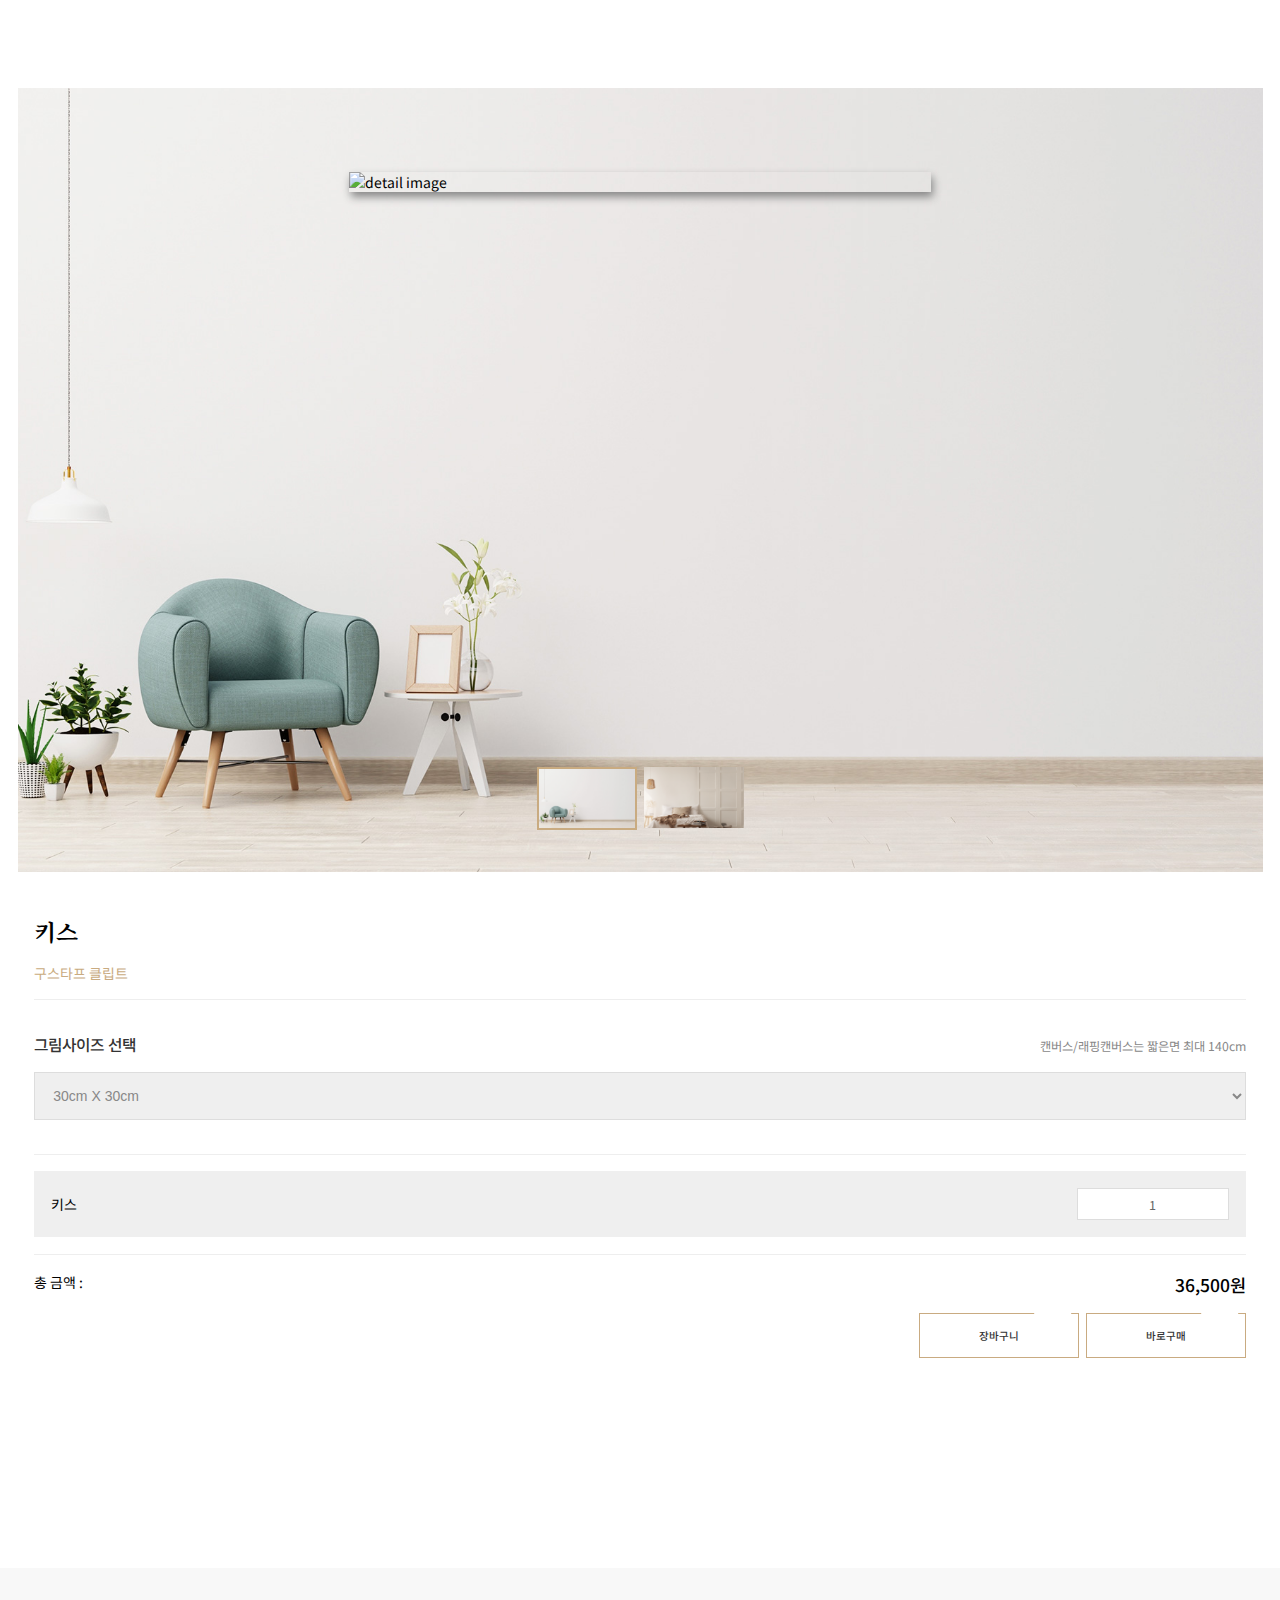
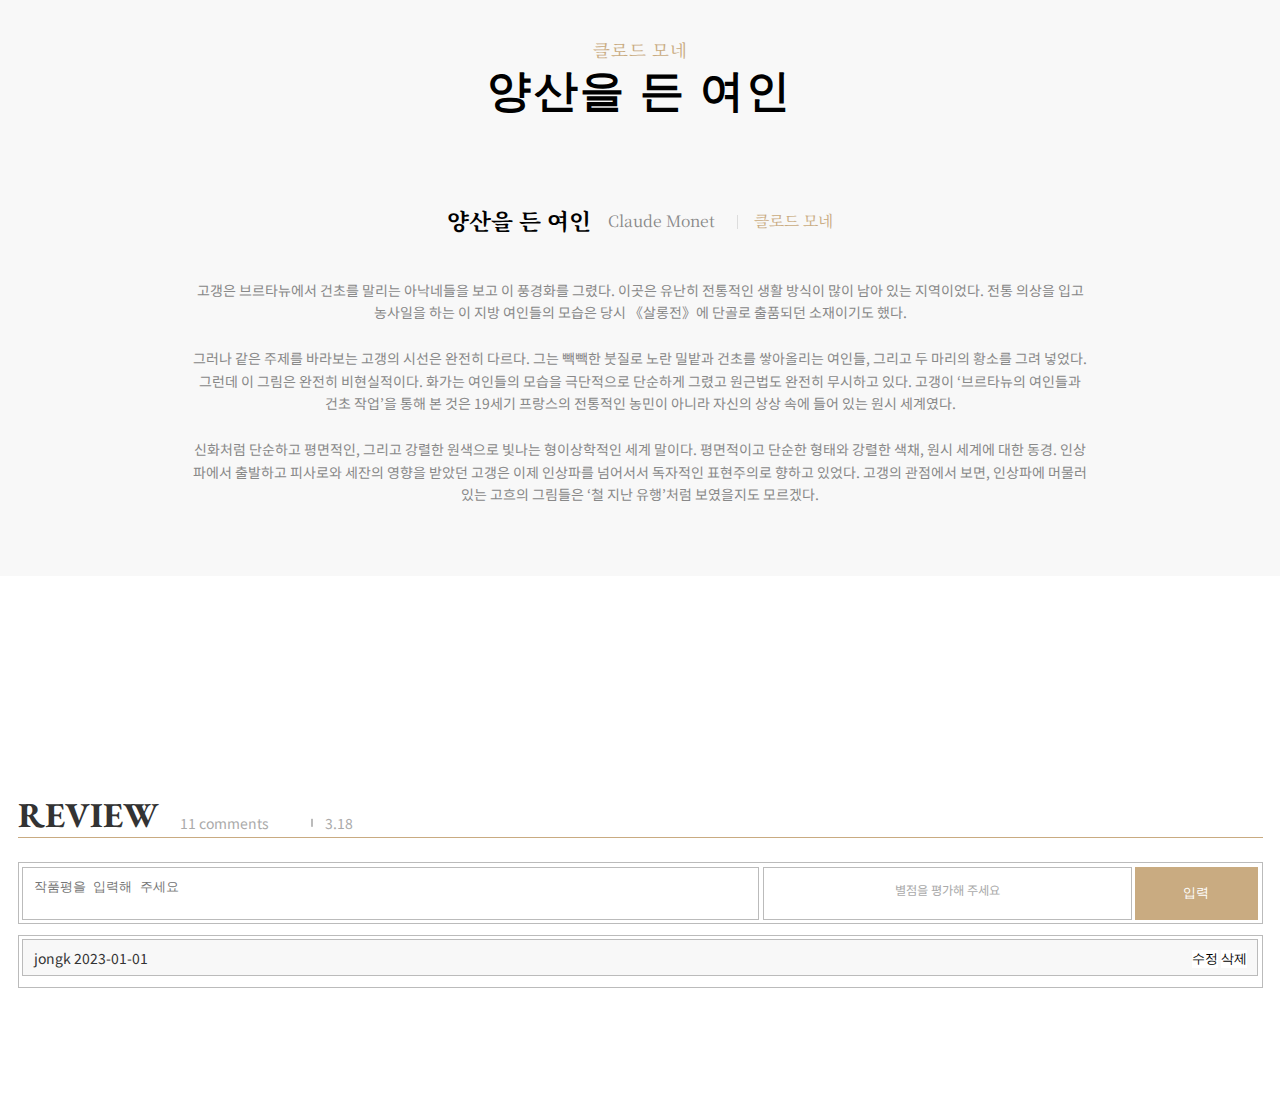
==== baexang_front/pages/detail.html @ 96f8e182 "장바구니 기능 완료 / 상품평 퍼블리싱 중 / 상품평 데이터베이스 구상 0609" ====
<!DOCTYPE html>
<html lang="en">

<head>
  <meta charset="UTF-8">
  <meta http-equiv="X-UA-Compatible" content="IE=edge">
  <meta name="viewport"
    content="width=device-width,initial-scale=1.0,minimum-scale=0,maximum-scale=10,user-scalable=yes">

  <!-- Remix Icon -->
  <link href="https://cdn.jsdelivr.net/npm/remixicon@2.2.0/fonts/remixicon.css" rel="stylesheet">

  <!-- Favicon -->
  <link rel="shortcut icon" href="/baexang_front/images/icon/favicon.ico">
  <title>백상 || 작품</title>

  <!-- Plugin CSS -->
  <link href="https://unpkg.com/aos@2.3.1/dist/aos.css" rel="stylesheet">
</head>

<body>
  <div class="wrapper detail">
    <!-- Header -->
    <div id="header-wrapper"></div>
    <!-- Mobile Menu -->
    <div id="mobile-overlay-wrapper"></div>

    <section class="detail-section section">
      <div class="container">
        <div class="gallery-bg-wrapper">
          <div class="gallery-bg" style="background-image: url(/baexang_front/images/item-detail-frame-bg01.jpeg)">
          </div>

          <div class="gallery-contents">
            <div class="gallery-item-hang">
              <div class="image-frame">
                <img src="" alt="detail image">
              </div>
            </div>
            <div class="item-order-info">
              <div class="item-title-box">
                <h3></h3>
                <p></p>
              </div>
              <span class="line"></span>
              <div class="item-size-box">
                <div class="size-title">
                  <p>그림사이즈 선택</p>
                  <em>캔버스/래핑캔버스는 짧은면 최대 140cm</em>
                </div>
                <select name="" id="cart-size-1">
                  <option value="30">30cm X 30cm</option>
                  <option value="35">35cm X 35cm</option>
                </select>
              </div>
              <span class="line"></span>
              <div class="item-count-box">
                <p></p>
                <span class="counting">
                  <span class="down"><i class="ri-subtract-line"></i></span>
                  <span class="count">1</span>
                  <span class="up"><i class="ri-add-line"></i></span>
                </span>
              </div>
              <span class="line"></span>
              <div class="item-price-box">
                <em>총 금액 : </em>
                <strong></strong>
              </div>
              <div class="item-btns">
                <div class="more-btn add-to-cart">
                  <a href="#">
                    <svg height="45" width="160">
                      <rect height="45" width="160" />
                    </svg>
                    <span>장바구니</span>
                  </a>
                </div>
                <div class="more-btn">
                  <a href="#">
                    <svg height="45" width="160">
                      <rect height="45" width="160" />
                    </svg>
                    <span>바로구매</span>
                  </a>
                </div>
              </div>
            </div>
            <div class="item-thumb-image">
              <span class="active">
                <img src="/baexang_front/images/item-detail-frame-bg01.jpeg" alt="">
              </span>
              <span>
                <img src="/baexang_front/images/item-detail-frame-bg02.jpeg" alt="">
              </span>
            </div>
          </div>
        </div>
        <div class="item-order-info-clone">
          <div class="item-title-box">
            <h3>키스</h3>
            <p>구스타프 클립트</p>
          </div>
          <span class="line"></span>
          <div class="item-size-box">
            <div class="size-title">
              <p>그림사이즈 선택</p>
              <em>캔버스/래핑캔버스는 짧은면 최대 140cm</em>
            </div>
            <select name="" id="cart-size-2">
              <option value="30">30cm X 30cm</option>
              <option value="35">35cm X 35cm</option>
            </select>
          </div>
          <span class="line"></span>
          <div class="item-count-box">
            <p>키스</p>
            <span class="counting">
              <span class="down"><i class="ri-subtract-line"></i></span>
              <span class="count">1</span>
              <span class="up"><i class="ri-add-line"></i></span>
            </span>
          </div>
          <span class="line"></span>
          <div class="item-price-box">
            <em>총 금액 : </em>
            <strong>36,500원</strong>
          </div>
          <div class="item-btns">
            <div class="more-btn add-to-cart">
              <a href="#">
                <svg height="45" width="160">
                  <rect height="45" width="160" />
                </svg>
                <span>장바구니</span>
              </a>
            </div>
            <div class="more-btn">
              <a href="#">
                <svg height="45" width="160">
                  <rect height="45" width="160" />
                </svg>
                <span>바로구매</span>
              </a>
            </div>
          </div>
        </div>
        <form onsubmit="return false;" class="cart-form"></form>
      </div>
    </section>
    <section class="detail-info-section section">
      <div class="container">
        <div class="title-wrapper">
          <p class="title-desc">클로드 모네</p>
          <h2 class="section-title">양산을 든 여인</h2>
        </div>

        <div class="detail-info-image">
          <img src="https://cayc.cafe24.com/baexang_front/images/bx_dp/67CA7Kea66qo7J6Q66W87JO07J6Q7ZmU7IOB.jpeg"
            alt="">
        </div>

        <div class="detail-info-text">
          <div class="info-title">
            <span class="tit">양산을 든 여인</span>
            <span class="wt">
              <span class="en">Claude Monet</span>
              <span class="kr">클로드 모네</span>
            </span>
          </div>
          <div class="info-desc">
            <p>고갱은 브르타뉴에서 건초를 말리는 아낙네들을 보고 이 풍경화를 그렸다. 이곳은 유난히 전통적인 생활 방식이 많이 남아 있는 지역이었다. 전통 의상을 입고 농사일을 하는 이 지방 여인들의
              모습은 당시 《살롱전》에 단골로 출품되던 소재이기도 했다.
              <br><br>
              그러나 같은 주제를 바라보는 고갱의 시선은 완전히 다르다. 그는 빽빽한 붓질로 노란 밀밭과 건초를 쌓아올리는 여인들, 그리고 두 마리의 황소를 그려 넣었다. 그런데 이 그림은 완전히
              비현실적이다. 화가는 여인들의 모습을 극단적으로 단순하게 그렸고 원근법도 완전히 무시하고 있다. 고갱이 ‘브르타뉴의 여인들과 건초 작업’을 통해 본 것은 19세기 프랑스의 전통적인 농민이
              아니라 자신의 상상 속에 들어 있는 원시 세계였다.
              <br><br>
              신화처럼 단순하고 평면적인, 그리고 강렬한 원색으로 빛나는 형이상학적인 세계 말이다. 평면적이고 단순한 형태와 강렬한 색채, 원시 세계에 대한 동경. 인상파에서 출발하고 피사로와 세잔의
              영향을 받았던 고갱은 이제 인상파를 넘어서서 독자적인 표현주의로 향하고 있었다. 고갱의 관점에서 보면, 인상파에 머물러 있는 고흐의 그림들은 ‘철 지난 유행’처럼 보였을지도 모르겠다.
            </p>
          </div>
        </div>
      </div>
    </section>

    <section class="review section">
      <div class="container">
        <div class="sub-title">
          <div class="list-title">
            <h3>REVIEW</h3>
            <span class="review-info-box">
              <strong>11 comments</strong>
              <span class="star-avg-box">
                <span class="ri-line">
                  <i class="ri-star-line"></i>
                  <i class="ri-star-line"></i>
                  <i class="ri-star-line"></i>
                  <i class="ri-star-line"></i>
                  <i class="ri-star-line"></i>
                </span>
                <span class="ri-fill">
                  <i class="ri-star-fill"></i>
                  <i class="ri-star-fill"></i>
                  <i class="ri-star-fill"></i>
                  <i class="ri-star-fill"></i>
                  <i class="ri-star-fill"></i>
                </span>
              </span>
              <span class="star-avg-val">3.18</span>
            </span>
          </div>
        </div>

        <div class="review-form">
          <form onsubmit="return false;">
            <textarea placeholder="작품평을 입력해 주세요"></textarea>
            <div class="rating">
              <p>별점을 평가해 주세요</p>
              <div class="stars">
                <input type="radio" id="star-1" value="5">
                <label for="star-1">
                  <i class="ri-star-line"></i>
                  <i class="ri-star-fill"></i>
                </label>
                <input type="radio" id="star-2" value="4">
                <label for="star-2">
                  <i class="ri-star-line"></i>
                  <i class="ri-star-fill"></i>
                </label>
                <input type="radio" id="star-3" value="3">
                <label for="star-3">
                  <i class="ri-star-line"></i>
                  <i class="ri-star-fill"></i>
                </label>
                <input type="radio" id="star-4" value="2">
                <label for="star-4">
                  <i class="ri-star-line"></i>
                  <i class="ri-star-fill"></i>
                </label>
                <input type="radio" id="star-5" value="1">
                <label for="star-5">
                  <i class="ri-star-line"></i>
                  <i class="ri-star-fill"></i>
                </label>
              </div>
            </div>
            <button type="button" class="cmt-insert">입력</button>
          </form>

          <div class="review-lists">
            <div class="review-list">
              <div class="review-list-info">
                <span class="id-reg">
                  <strong>jongk</strong>
                  <span>2023-01-01</span>
                  <span class="star-list">
                    <i class="ri-star-fill"></i>
                    <i class="ri-star-fill"></i>
                    <i class="ri-star-line"></i>
                    <i class="ri-star-line"></i>
                    <i class="ri-star-line"></i>
                  </span>
                </span>
                <span class="btns">
                  <button class="cmt-update">수정</button>
                  <button class="cmt-delete">삭제</button>
                </span>
              </div>
            </div>
          </div>
        </div>
      </div>
    </section>

    <!-- Footer -->
    <div id="footer-wrapper"></div>
  </div>
  <!-- jQuery CDN Link -->
  <script src="https://code.jquery.com/jquery-3.6.4.min.js"
    integrity="sha256-oP6HI9z1XaZNBrJURtCoUT5SUnxFr8s3BzRl+cbzUq8=" crossorigin="anonymous"></script>

  <!-- Plugin -->
  <script src="https://unpkg.com/aos@2.3.1/dist/aos.js"></script>

  <script src="/baexang_front/js/etc/head-contents.js"></script>
  <script src="/baexang_front/js/request/register/signin.js"></script>

  <script src="/baexang_front/js/request/product/getDetailData.js"></script>
  <script src="/baexang_front/js/request/cart/controlCart.js"></script>
</body>

</html>
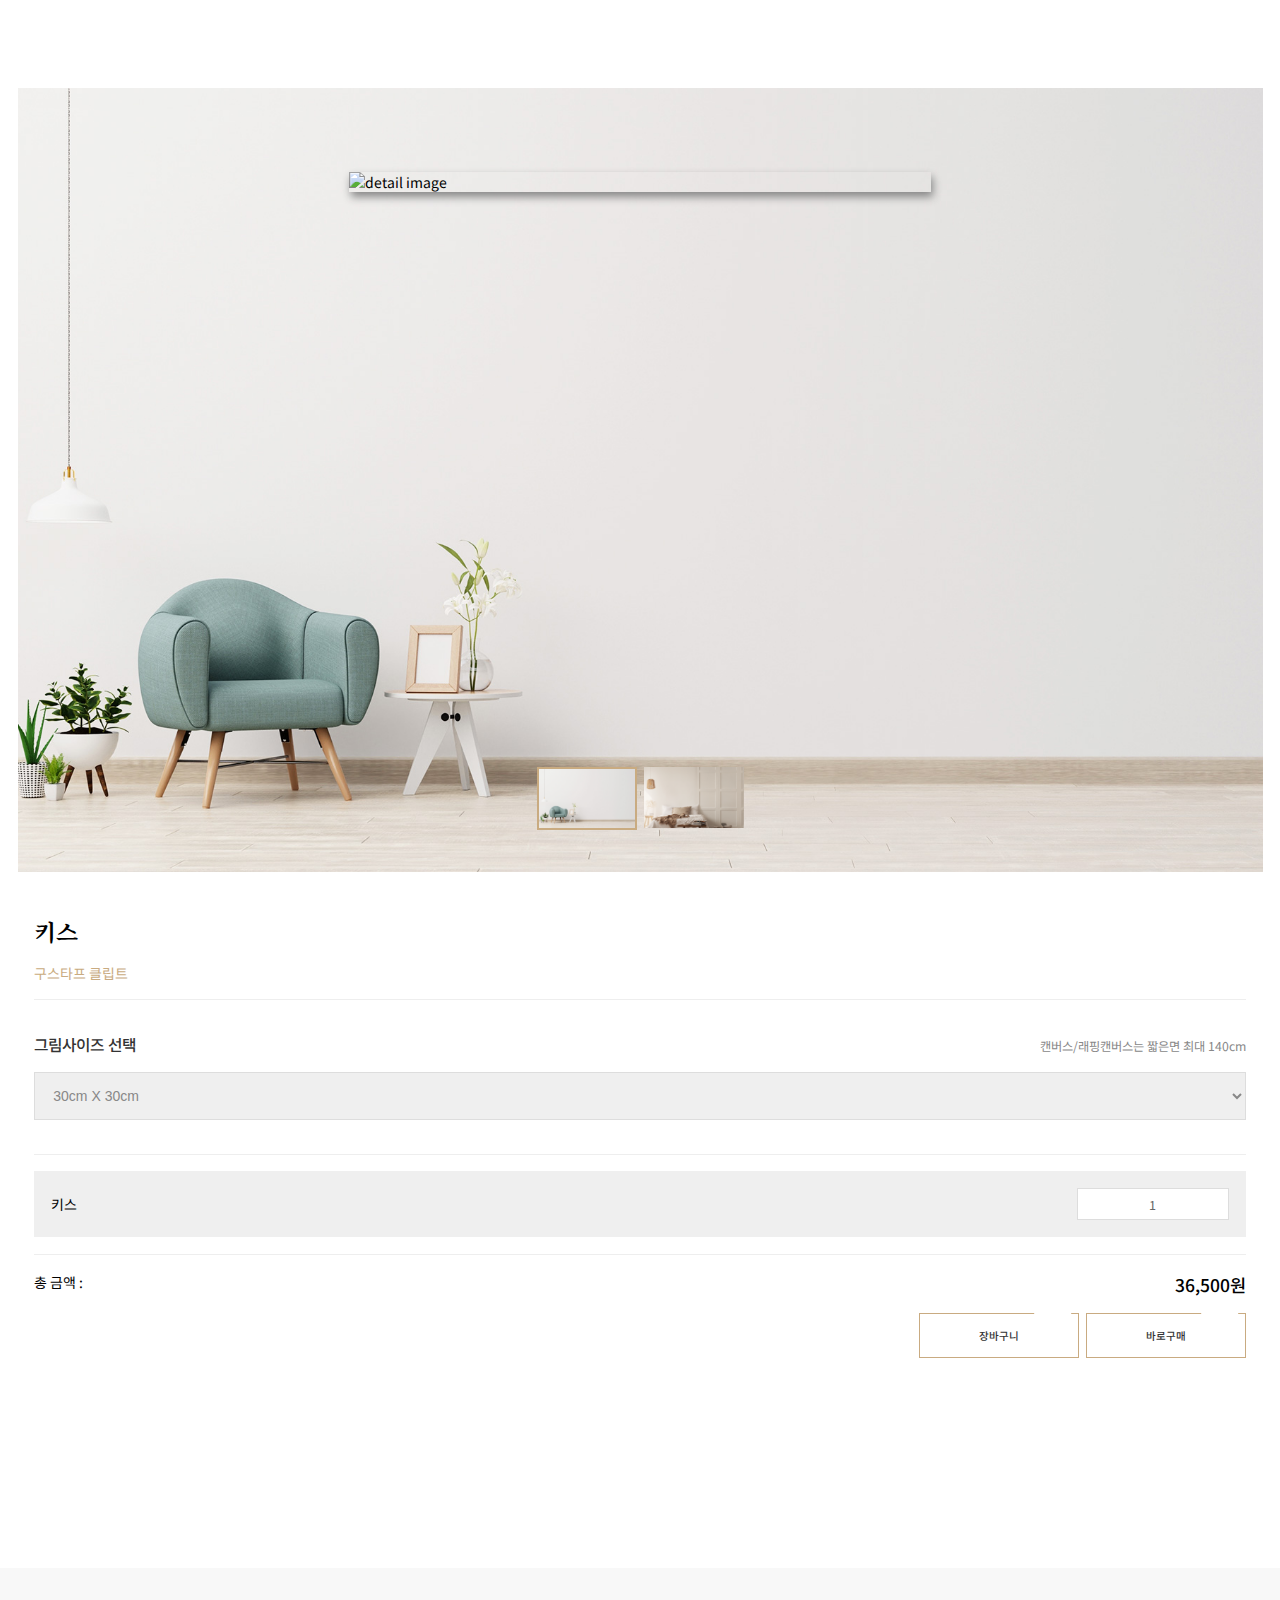
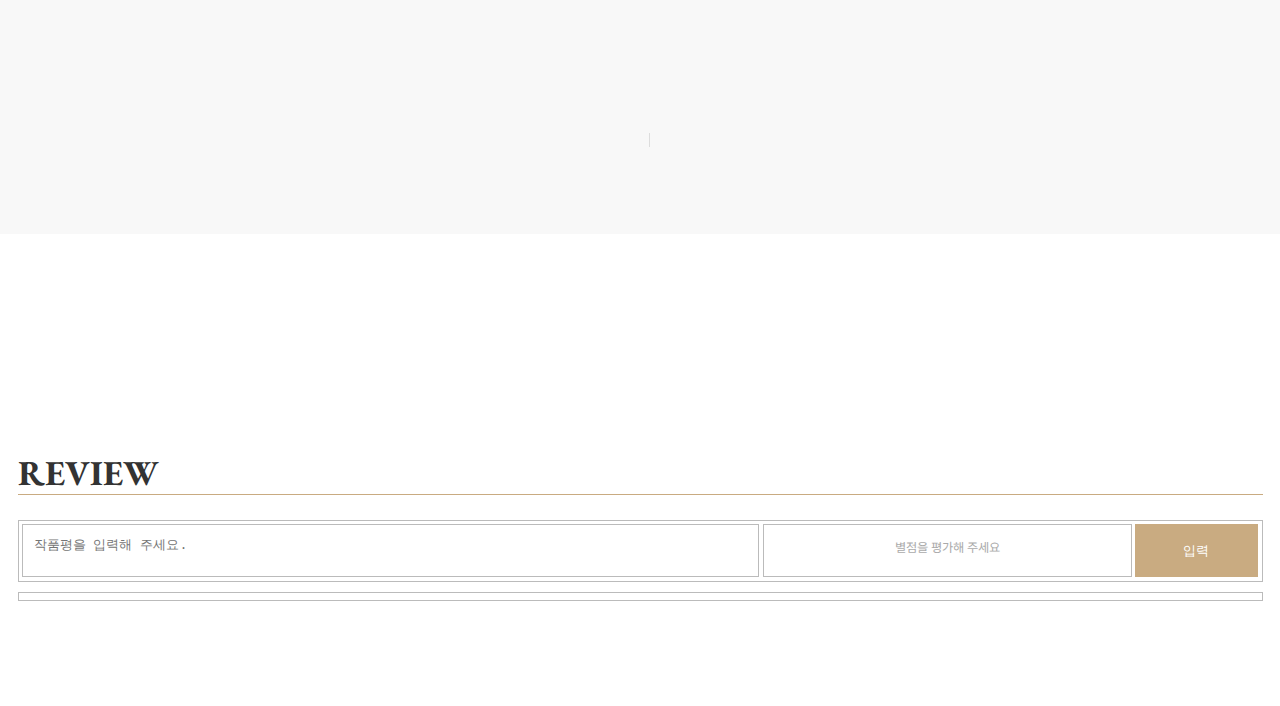
==== commit 7435797c: "댓글 조회기능 완료 0613" ====
--- a/baexang_front/pages/detail.html
+++ b/baexang_front/pages/detail.html
@@ -1,11 +1,9 @@
 <!DOCTYPE html>
 <html lang="en">
-
 <head>
   <meta charset="UTF-8">
   <meta http-equiv="X-UA-Compatible" content="IE=edge">
-  <meta name="viewport"
-    content="width=device-width,initial-scale=1.0,minimum-scale=0,maximum-scale=10,user-scalable=yes">
+  <meta name="viewport" content="width=device-width,initial-scale=1.0,minimum-scale=0,maximum-scale=10,user-scalable=yes">
 
   <!-- Remix Icon -->
   <link href="https://cdn.jsdelivr.net/npm/remixicon@2.2.0/fonts/remixicon.css" rel="stylesheet">
@@ -17,7 +15,6 @@
   <!-- Plugin CSS -->
   <link href="https://unpkg.com/aos@2.3.1/dist/aos.css" rel="stylesheet">
 </head>
-
 <body>
   <div class="wrapper detail">
     <!-- Header -->
@@ -28,8 +25,7 @@
     <section class="detail-section section">
       <div class="container">
         <div class="gallery-bg-wrapper">
-          <div class="gallery-bg" style="background-image: url(/baexang_front/images/item-detail-frame-bg01.jpeg)">
-          </div>
+          <div class="gallery-bg" style="background-image: url(/baexang_front/images/item-detail-frame-bg01.jpeg)"></div>
 
           <div class="gallery-contents">
             <div class="gallery-item-hang">
@@ -47,7 +43,7 @@
                 <div class="size-title">
                   <p>그림사이즈 선택</p>
                   <em>캔버스/래핑캔버스는 짧은면 최대 140cm</em>
-                </div>
+                </div>       
                 <select name="" id="cart-size-1">
                   <option value="30">30cm X 30cm</option>
                   <option value="35">35cm X 35cm</option>
@@ -106,7 +102,7 @@
             <div class="size-title">
               <p>그림사이즈 선택</p>
               <em>캔버스/래핑캔버스는 짧은면 최대 140cm</em>
-            </div>
+            </div>       
             <select name="" id="cart-size-2">
               <option value="30">30cm X 30cm</option>
               <option value="35">35cm X 35cm</option>
@@ -151,35 +147,23 @@
     <section class="detail-info-section section">
       <div class="container">
         <div class="title-wrapper">
-          <p class="title-desc">클로드 모네</p>
-          <h2 class="section-title">양산을 든 여인</h2>
+          <p class="title-desc"></p>
+          <h2 class="section-title"></h2>
         </div>
 
         <div class="detail-info-image">
-          <img src="https://cayc.cafe24.com/baexang_front/images/bx_dp/67CA7Kea66qo7J6Q66W87JO07J6Q7ZmU7IOB.jpeg"
-            alt="">
+          <img src="" alt="">
         </div>
 
         <div class="detail-info-text">
           <div class="info-title">
-            <span class="tit">양산을 든 여인</span>
+            <span class="tit"></span>
             <span class="wt">
-              <span class="en">Claude Monet</span>
-              <span class="kr">클로드 모네</span>
+              <span class="en"></span>
+              <span class="kr"></span>
             </span>
           </div>
-          <div class="info-desc">
-            <p>고갱은 브르타뉴에서 건초를 말리는 아낙네들을 보고 이 풍경화를 그렸다. 이곳은 유난히 전통적인 생활 방식이 많이 남아 있는 지역이었다. 전통 의상을 입고 농사일을 하는 이 지방 여인들의
-              모습은 당시 《살롱전》에 단골로 출품되던 소재이기도 했다.
-              <br><br>
-              그러나 같은 주제를 바라보는 고갱의 시선은 완전히 다르다. 그는 빽빽한 붓질로 노란 밀밭과 건초를 쌓아올리는 여인들, 그리고 두 마리의 황소를 그려 넣었다. 그런데 이 그림은 완전히
-              비현실적이다. 화가는 여인들의 모습을 극단적으로 단순하게 그렸고 원근법도 완전히 무시하고 있다. 고갱이 ‘브르타뉴의 여인들과 건초 작업’을 통해 본 것은 19세기 프랑스의 전통적인 농민이
-              아니라 자신의 상상 속에 들어 있는 원시 세계였다.
-              <br><br>
-              신화처럼 단순하고 평면적인, 그리고 강렬한 원색으로 빛나는 형이상학적인 세계 말이다. 평면적이고 단순한 형태와 강렬한 색채, 원시 세계에 대한 동경. 인상파에서 출발하고 피사로와 세잔의
-              영향을 받았던 고갱은 이제 인상파를 넘어서서 독자적인 표현주의로 향하고 있었다. 고갱의 관점에서 보면, 인상파에 머물러 있는 고흐의 그림들은 ‘철 지난 유행’처럼 보였을지도 모르겠다.
-            </p>
-          </div>
+          <div class="info-desc"></div>
         </div>
       </div>
     </section>
@@ -190,7 +174,7 @@
           <div class="list-title">
             <h3>REVIEW</h3>
             <span class="review-info-box">
-              <strong>11 comments</strong>
+              <strong></strong>
               <span class="star-avg-box">
                 <span class="ri-line">
                   <i class="ri-star-line"></i>
@@ -207,53 +191,75 @@
                   <i class="ri-star-fill"></i>
                 </span>
               </span>
-              <span class="star-avg-val">3.18</span>
+              <sapn class="star-avg-val"></sapn>
             </span>
           </div>
         </div>
 
         <div class="review-form">
           <form onsubmit="return false;">
-            <textarea placeholder="작품평을 입력해 주세요"></textarea>
+            <textarea placeholder="작품평을 입력해 주세요." class="cmt-cont" name="cmt_cont"></textarea>
             <div class="rating">
               <p>별점을 평가해 주세요</p>
               <div class="stars">
-                <input type="radio" id="star-1" value="5">
+                <input type="radio" id="star-1" value="5" name="cmt_star" class="cmt-star">
                 <label for="star-1">
                   <i class="ri-star-line"></i>
                   <i class="ri-star-fill"></i>
                 </label>
-                <input type="radio" id="star-2" value="4">
+                <input type="radio" id="star-2" value="4" name="cmt_star" class="cmt-star">
                 <label for="star-2">
                   <i class="ri-star-line"></i>
                   <i class="ri-star-fill"></i>
                 </label>
-                <input type="radio" id="star-3" value="3">
+                <input type="radio" id="star-3" value="3" name="cmt_star" class="cmt-star">
                 <label for="star-3">
                   <i class="ri-star-line"></i>
                   <i class="ri-star-fill"></i>
                 </label>
-                <input type="radio" id="star-4" value="2">
+                <input type="radio" id="star-4" value="2" name="cmt_star" class="cmt-star">
                 <label for="star-4">
                   <i class="ri-star-line"></i>
                   <i class="ri-star-fill"></i>
                 </label>
-                <input type="radio" id="star-5" value="1">
+                <input type="radio" id="star-5" value="1" name="cmt_star" class="cmt-star">
                 <label for="star-5">
                   <i class="ri-star-line"></i>
                   <i class="ri-star-fill"></i>
                 </label>
               </div>
             </div>
-            <button type="button" class="cmt-insert">입력</button>
+            <button type="submit" class="cmt-insert">입력</button>
           </form>
 
           <div class="review-lists">
+            <!-- <div class="review-list">
+              <div class="review-list-info">
+                <span class="id-reg">
+                  <strong>marshall36</strong>
+                  <span>2023-06-09</span>
+                  <span class="star-list">
+                    <i class="ri-star-fill"></i>
+                    <i class="ri-star-fill"></i>
+                    <i class="ri-star-line"></i>
+                    <i class="ri-star-line"></i>
+                    <i class="ri-star-line"></i>
+                  </span>
+                </span>
+                <span class="btns">
+                  <button class="cmt-update">수정</button>
+                  <button class="cmt-delete">삭제</button>
+                </span>
+              </div>
+              <div class="review-list-content">
+                <p>첫 작품 평가입니다</p>
+              </div>
+            </div>
             <div class="review-list">
               <div class="review-list-info">
                 <span class="id-reg">
-                  <strong>jongk</strong>
-                  <span>2023-01-01</span>
+                  <strong>marshall36</strong>
+                  <span>2023-06-09</span>
                   <span class="star-list">
                     <i class="ri-star-fill"></i>
                     <i class="ri-star-fill"></i>
@@ -267,7 +273,32 @@
                   <button class="cmt-delete">삭제</button>
                 </span>
               </div>
-            </div>
+              <div class="review-list-content">
+                <p>첫 작품 평가입니다</p>
+              </div>
+            </div>
+            <div class="review-list">
+              <div class="review-list-info">
+                <span class="id-reg">
+                  <strong>marshall36</strong>
+                  <span>2023-06-09</span>
+                  <span class="star-list">
+                    <i class="ri-star-fill"></i>
+                    <i class="ri-star-fill"></i>
+                    <i class="ri-star-line"></i>
+                    <i class="ri-star-line"></i>
+                    <i class="ri-star-line"></i>
+                  </span>
+                </span>
+                <span class="btns">
+                  <button class="cmt-update">수정</button>
+                  <button class="cmt-delete">삭제</button>
+                </span>
+              </div>
+              <div class="review-list-content">
+                <p>첫 작품 평가입니다</p>
+              </div>
+            </div> -->
           </div>
         </div>
       </div>
@@ -277,8 +308,7 @@
     <div id="footer-wrapper"></div>
   </div>
   <!-- jQuery CDN Link -->
-  <script src="https://code.jquery.com/jquery-3.6.4.min.js"
-    integrity="sha256-oP6HI9z1XaZNBrJURtCoUT5SUnxFr8s3BzRl+cbzUq8=" crossorigin="anonymous"></script>
+  <script src="https://code.jquery.com/jquery-3.6.4.min.js" integrity="sha256-oP6HI9z1XaZNBrJURtCoUT5SUnxFr8s3BzRl+cbzUq8=" crossorigin="anonymous"></script>
 
   <!-- Plugin -->
   <script src="https://unpkg.com/aos@2.3.1/dist/aos.js"></script>
@@ -288,6 +318,7 @@
 
   <script src="/baexang_front/js/request/product/getDetailData.js"></script>
   <script src="/baexang_front/js/request/cart/controlCart.js"></script>
+  <script src="/baexang_front/js/request/comment/insertCmt.js"></script>
+  <script src="/baexang_front/js/request/comment/controlCmt.js"></script>
 </body>
-
 </html>